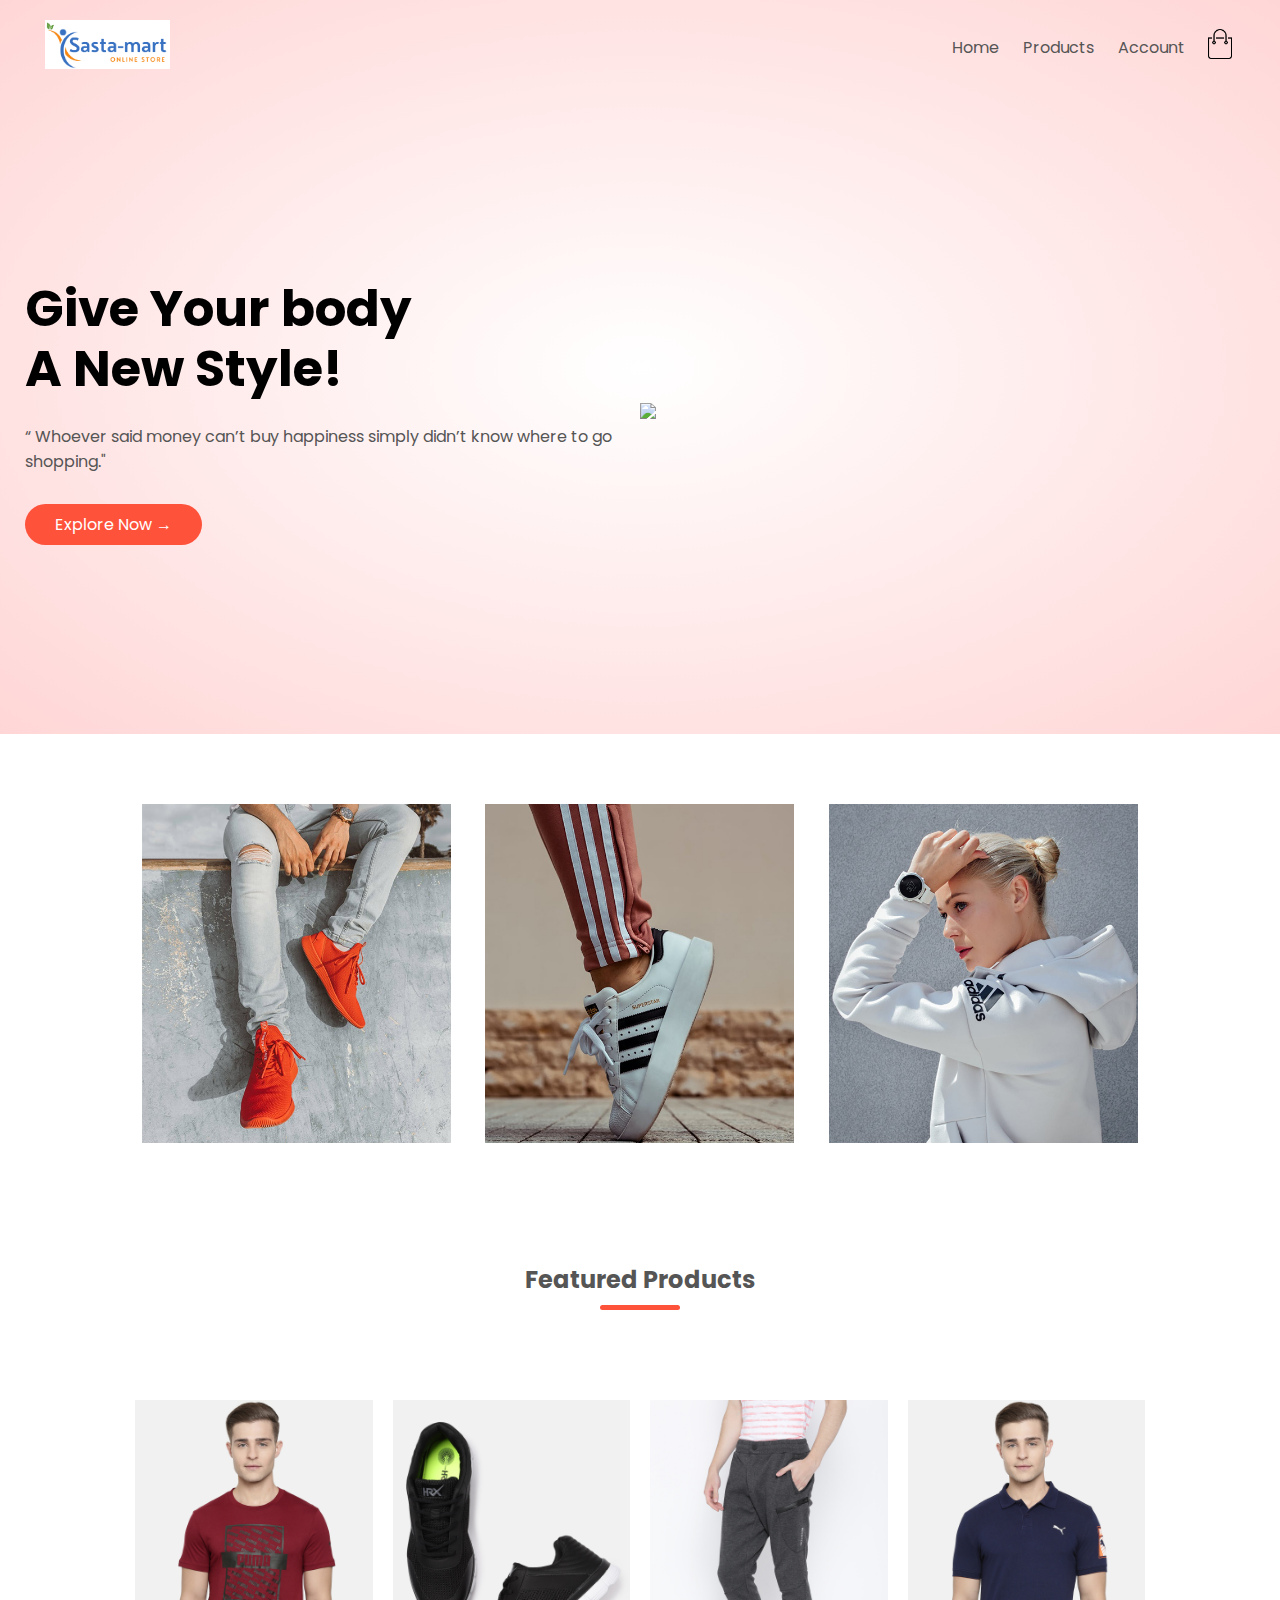
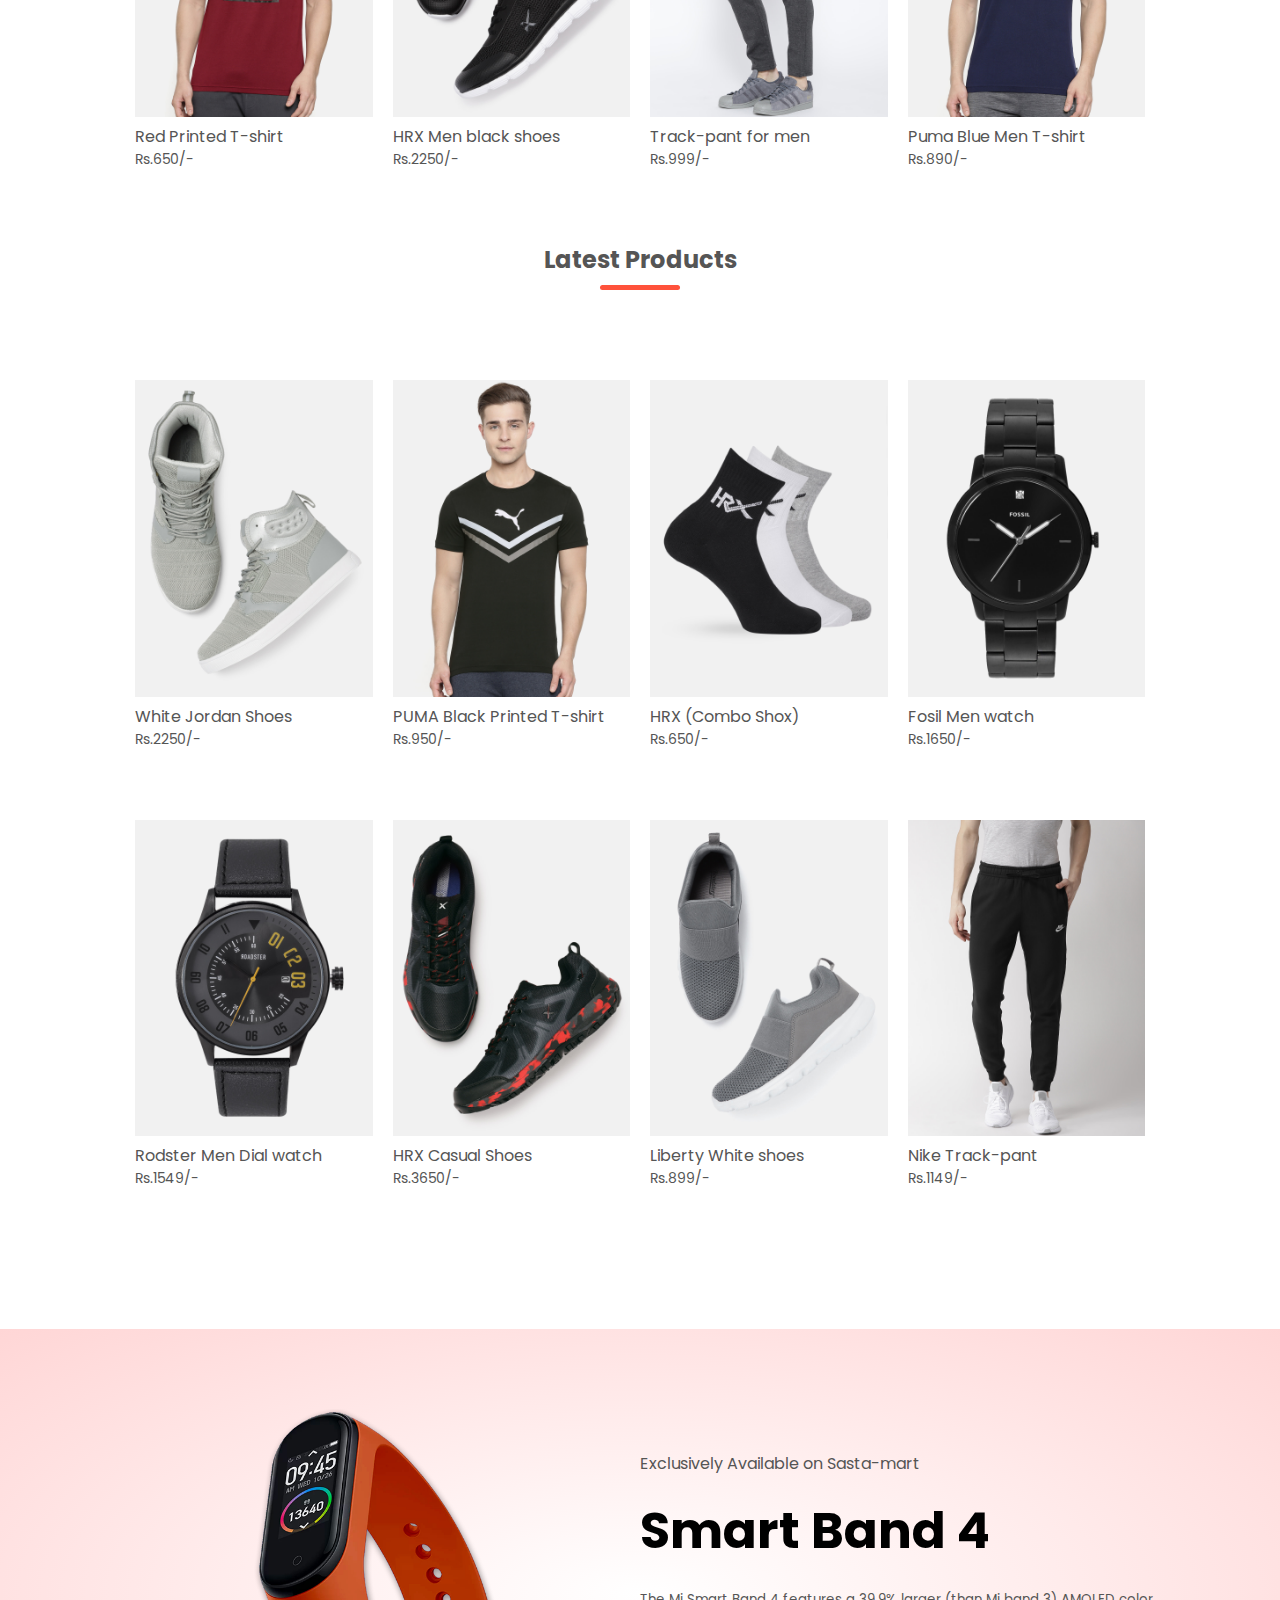
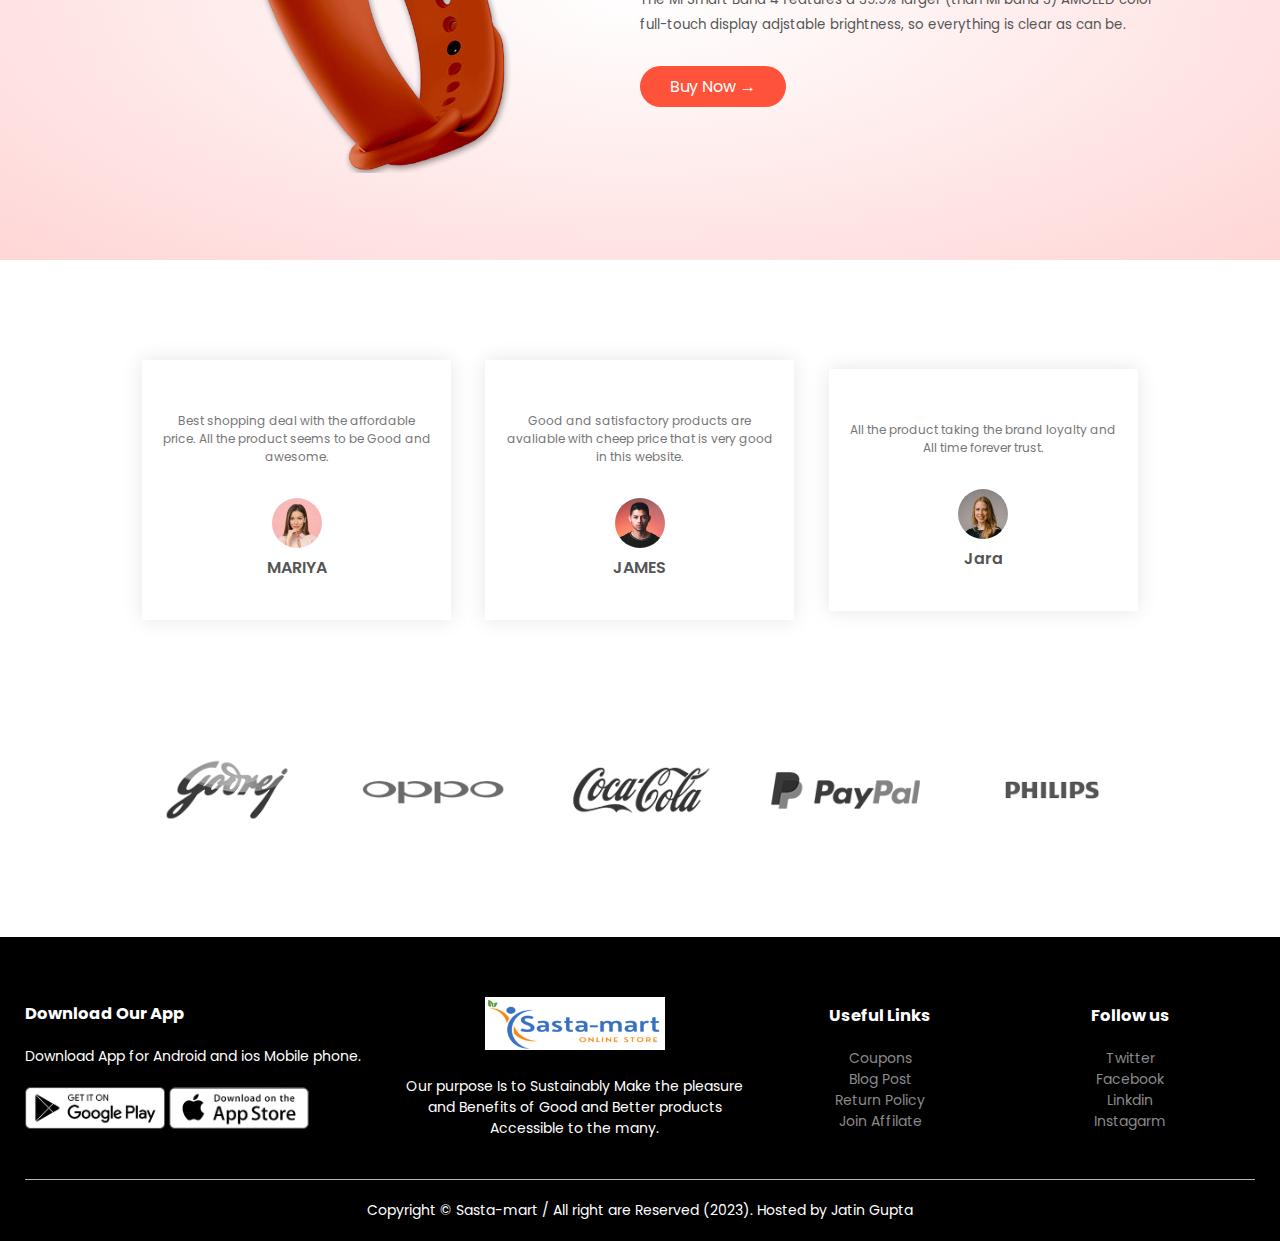
==== index.html @ dddf3293 "Add files via upload" ====
<!DOCTYPE html>
<html lang="en">
<head>
    <meta charset="UTF-8">
    <meta http-equiv="X-UA-Compatible" content="IE=edge">
    <meta name="viewport" content="width=device-width, initial-scale=1.0">
    <title>Sasta-mart | Ecommerce Website </title>
    <link rel="stylesheet" href="style.css">
    <link rel="preconnect" href="https://fonts.googleapis.com">
<link rel="preconnect" href="https://fonts.gstatic.com" crossorigin>
<link href="https://fonts.googleapis.com/css2?family=Poppins:ital,wght@0,400;0,500;0,600;0,700;1,300&display=swap" rel="stylesheet">
<script src="https://kit.fontawesome.com/1571e09826.js" crossorigin="anonymous"></script>
</head>
<body>
    <div class="header">
    <div class="container">
        <div class="navbar">
            <div class="logo">
                <a href="index.html"><img src="img/shopinglogo.png" width="125px"></a>
            </div>
            <nav>
                <ul id="MenuItems">
                    <li><a href="index.html">Home</a></li>                                                 
                    <li><a href="products.html">Products</a></li>
                    <li><a href="account.html">Account</a></li>
                </ul>
            </nav>
            <a href="cart.html"><img src="img/cart.png" width="30px" height="30px"></a>
        <img src="img/menu.png" class="menu-icon" onclick="menutoggle()">
        </div>
           <div class="row">
            <div class="col-2">
                <h1>Give Your body<br> A New Style!</h1>
                <p>“ Whoever said money can’t buy happiness simply didn’t know where to go shopping."</p>
                <a href="" class="btn">Explore Now &#8594;</a>
            </div>
           <div class="col-2">
            <img src="img/Banner.png">
           </div>
     </div>
    </div>
    </div>
   

<!--------------featured----------->
    <div class="categories">
        <div class="small-container">
            <div class="row">
                <div class="col-3">
                    <img src="img/category-1.jpg">
                </div> 
                <div class="col-3">
                    <img src="img/category-2.jpg">
                </div>
                <div class="col-3">
                    <img src="img/category-3.jpg">
                </div>         
            </div>
        </div>
  </div>
<!------featured product------>
  <div class="small-container">
    <h2 class="title"> Featured Products</h2>
    <div class="row">
       <div class="col-4">
        <a href="productsdetail.html"><img src="img/product-1.jpg"></a>
        <a href="productsdetail.html"><h4>Red Printed T-shirt</h4></a>
        <div class="rating">
            <i class="fa fa-star"></i>
            <i class="fa fa-star"></i>
            <i class="fa fa-star"></i>
            <i class="fa fa-star"></i>
            <i class="fa fa-star-o"></i>
        </div>
        <p>Rs.650/-</p>
       </div> 
       <div class="col-4">
        <img src="img/product-2.jpg">
        <h4>HRX Men black shoes</h4>
        <div class="rating">
            <i class="fa fa-star"></i>
            <i class="fa fa-star"></i>
            <i class="fa fa-star"></i>
            <i class="fa fa-star"></i>
            <i class="fa fa-star-half-o"></i>
        </div>
        <p>Rs.2250/-</p>
       </div> 
       <div class="col-4">
        <img src="img/product-3.jpg">
        <h4>Track-pant for men</h4>
        <div class="rating">
            <i class="fa fa-star"></i>
            <i class="fa fa-star"></i>
            <i class="fa fa-star"></i>
            <i class="fa fa-star"></i>
            <i class="fa fa-star-o"></i>
        </div>
        <p>Rs.999/-</p>
       </div> 
       <div class="col-4">
        <img src="img/product-4.jpg">
        <h4>Puma Blue Men T-shirt</h4>
        <div class="rating">
            <i class="fa fa-star"></i>
            <i class="fa fa-star"></i>
            <i class="fa fa-star"></i>
            <i class="fa fa-star-half-o"></i>
            <i class="fa fa-star-o"></i>
        </div>
        <p>Rs.890/-</p>
    </div>
  </div>
  <h2 class="title">Latest Products</h2>
  <div class="row">
    <div class="col-4">
     <img src="img/product-5.jpg">
     <h4>White Jordan Shoes</h4>
     <div class="rating">
         <i class="fa fa-star"></i>
         <i class="fa fa-star"></i>
         <i class="fa fa-star"></i>
         <i class="fa fa-star"></i>
         <i class="fa fa-star-o"></i>
     </div>
     <p>Rs.2250/-</p>
    </div> 
    <div class="col-4">
     <img src="img/product-6.jpg">
     <h4>PUMA Black Printed T-shirt</h4>
     <div class="rating">
         <i class="fa fa-star"></i>
         <i class="fa fa-star"></i>
         <i class="fa fa-star"></i>
         <i class="fa fa-star"></i>
         <i class="fa fa-star-half-o"></i>
     </div>
     <p>Rs.950/-</p>
    </div> 
    <div class="col-4">
     <img src="img/product-7.jpg">
     <h4>HRX (Combo Shox)</h4>
     <div class="rating">
         <i class="fa fa-star"></i>
         <i class="fa fa-star"></i>
         <i class="fa fa-star"></i>
         <i class="fa fa-star"></i>
         <i class="fa fa-star-o"></i>
     </div>
     <p>Rs.650/-</p>
    </div> 
    <div class="col-4">
     <img src="img/product-8.jpg">
     <h4>Fosil Men watch</h4>
     <div class="rating">
         <i class="fa fa-star"></i>
         <i class="fa fa-star"></i>
         <i class="fa fa-star"></i>
         <i class="fa fa-star-half-o"></i>
         <i class="fa fa-star-o"></i>
     </div>
     <p>Rs.1650/-</p>
    </div>
    <div class="col-4">
     <img src="img/product-9.jpg">
     <h4>Rodster Men Dial watch</h4>
     <div class="rating">
         <i class="fa fa-star"></i>
         <i class="fa fa-star"></i>
         <i class="fa fa-star"></i>
         <i class="fa fa-star-o"></i>
         <i class="fa fa-star-o"></i>
     </div>
     <p>Rs.1549/-</p>
    </div> 
    <div class="col-4">
     <img src="img/product-10.jpg">
     <h4>HRX Casual Shoes</h4>
     <div class="rating">
         <i class="fa fa-star"></i>
         <i class="fa fa-star"></i>
         <i class="fa fa-star"></i>
         <i class="fa fa-star"></i>
         <i class="fa fa-star-o"></i>
     </div>
     <p>Rs.3650/-</p>
    </div> 
    <div class="col-4">
     <img src="img/product-11.jpg">
     <h4>Liberty White shoes</h4>
     <div class="rating">
         <i class="fa fa-star"></i>
         <i class="fa fa-star"></i>
         <i class="fa fa-star"></i>
         <i class="fa fa-star"></i>
         <i class="fa fa-star-o"></i>
     </div>
     <p>Rs.899/-</p>
    </div> 
    <div class="col-4">
     <img src="img/product-12.jpg">
     <h4>Nike Track-pant</h4>
     <div class="rating">
         <i class="fa fa-star"></i>
         <i class="fa fa-star"></i>
         <i class="fa fa-star"></i>
         <i class="fa fa-star"></i>
         <i class="fa fa-star-half-o"></i>
     </div>
     <p>Rs.1149/-</p>
    </div>
    </div>
  </div>
  <!---offer----->
  <div class="offer">
  <div class="small-container">
    <div class="row">
      <div class="col-2">
        <img src="img/exclusive.png" class="offer-img">
      </div>
      <div class="col-2">
        <P>Exclusively Available on Sasta-mart</P>
        <h1>Smart Band 4</h1>
        <small>
            The Mi Smart Band 4 features a 39.9% larger
            (than Mi band 3) AMOLED color full-touch display
            adjstable brightness, so everything is clear  as can be. 
        </small>
        <a href="" class="btn">Buy Now &#8594;</a>
      </div>  
    </div>
  </div>
  </div>
<!--------testimonial-------->
  <div class="testimonial">
    <div class="small-container">
        <div class="row">
            <div class="col-3">
                <i class="fa fa-quote-left"></i>
                <p>Best shopping deal with the affordable price. All the product seems to be Good and awesome.</p>
                    <div class="rating">
                        <i class="fa fa-star"></i>
                        <i class="fa fa-star"></i>
                        <i class="fa fa-star"></i>
                        <i class="fa fa-star-half-o"></i>
                        <i class="fa fa-star-o"></i>
                    </div>
                    <img src="img/user-3.png">
                    <h3>MARIYA</h3>
            </div>
            <div class="col-3">
                <i class="fa fa-quote-left"></i>
                <p>Good and satisfactory products are avaliable with cheep price that is very good in this website.</p>
                    <div class="rating">
                        <i class="fa fa-star"></i>
                        <i class="fa fa-star"></i>
                        <i class="fa fa-star"></i>
                        <i class="fa fa-star-half-o"></i>
                        <i class="fa fa-star-o"></i>
                    </div>
                    <img src="img/user-2.png">
                    <h3>JAMES</h3>
            </div>
            <div class="col-3">
                <i class="fa fa-quote-left"></i>
                <p>All the product taking the brand loyalty and All time forever trust.</p>
                    <div class="rating">
                        <i class="fa fa-star"></i>
                        <i class="fa fa-star"></i>
                        <i class="fa fa-star"></i>
                        <i class="fa fa-star-half-o"></i>
                        <i class="fa fa-star-o"></i>
                    </div>
                    <img src="img/user-1.png">
                    <h3>Jara</h3>
                   </div>
            </div>
        </div>
  </div>
<!-------brands-->
    <div class="brands">
        <div class="small-container">
            <div class="row">
                <div class="col-5">
                    <img src="img/logo-godrej.png">
                </div>
                <div class="col-5">
                    <img src="img/logo-oppo.png">
                </div>
                <div class="col-5">
                    <img src="img/logo-coca-cola.png">
                </div>
                <div class="col-5">
                    <img src="img/logo-paypal.png">
                </div>
                <div class="col-5">
                    <img src="img/logo-philips.png">
                </div>
            </div>
        </div>
    </div>
<!-----footer------>
    <div class="footer">
        <div class="container">
            <div class="row">
                <div class="footer-col-1">
                    <h3>Download Our App</h3>
                    <p>Download App for Android and ios Mobile phone.</p>
                    <div class="app-logo">
                        <img src="img/play-store.png">
                        <img src="img/app-store.png">
                    </div>
                </div>
                <div class="footer-col-2">
                    <img src="img/whitelogo.png" width="125px">
                    <p>Our purpose Is to Sustainably Make the pleasure and Benefits of Good and Better products Accessible to the many.</p>
                </div>
                <div class="footer-col-3">
                    <h3>Useful Links </h3>
                    <ul>
                        <li>Coupons</li>
                        <li>Blog Post</li>
                        <li>Return Policy</li>
                        <li>Join Affilate</li>
                    </ul>
                </div>
                <div class="footer-col-4">
                    <h3>Follow us</h3>
                    <ul>
                        <li>Twitter</li>
                        <li>Facebook</li>
                        <li>Linkdin</li>
                        <li>Instagarm</li>
                    </ul>
                </div>
            </div>
          <hr>
<p class="copyright">Copyright © Sasta-mart / All right are Reserved (2023). Hosted by <i class="fa-solid fa-heart"></i> Jatin Gupta</p>  
        </div>
    </div>
<!--------js for toggle menu--------->
<script>
    var MenuItems = document.getElementById("MenuItems");

    MenuItems.style.maxHeight = "0px";

    function menutoggle(){
    if (MenuItems.style.maxHeight == "0px")
        {
            MenuItems.style.maxHeight = "200px";
        }
        else
           {
            MenuItems.style.maxHeight = "0px";
           }
    }
    </script>
</body>
</html>
---- style.css ----
*{
    margin: 0;
    padding: 0;
    box-sizing: border-box;
}
body{
    font-family: 'Poppins', sans-serif;

}
.navbar{
    display: flex;
    align-items: center;
    padding: 20px;
}
nav{
    flex: 1;
    text-align: right;
}
nav ul{
    display: inline-block;
    list-style-type: none;
}
nav ul li{
    display: inline-block;
    margin-right: 20px;
}
a{
    text-decoration: none;
    color: #555;
}
p{
    color: #555;
}
.container{
    max-width: 1300px;
    margin: auto;
    padding-left: 25px;
    padding-right: 25px;
}
.row{
    display: flex;
    align-items: center;
    flex-wrap: wrap;
    justify-content: space-around;
}
.col-2{
    flex-basis: 50%;
    min-width: 300px;
}
.col-2 img{
    max-width: 100%;
    padding: 50% 0;
}
.col-2 h1{
    font-size: 50px;
    line-height: 60px;
    margin: 25px 0;
}
.btn{
    display: inline-block;
    background: #ff523b;
    color: #fff;
    padding: 8px 30px;
    margin: 30px 0;
    border-radius: 30px;
    transition: background 0.5s;
}
.btn:hover{
    background: #563434;
}
.header{
    background: radial-gradient(#fff,#ffd6d6);
}
.header .row{
    margin-top: 70;
}
.categories{
    margin: 70px 0;
}
.col-3{
    flex-basis: 30%;
    min-width: 250px;
    margin-bottom: 30px;
}
.col-3 img{
    width: 100%;
}
.small-container{
    max-width: 1080px;
    margin: auto;
    padding-left: 25px;
    padding-right: 25px;
}
.col-4{
    flex-basis: 25%;
    padding: 10px;
    min-width: 200px;
    margin-bottom: 50px;
    transition: transform 0.5s;
}
.col-4 img{
    width: 100%;
}
.title{
    text-align: center;
    margin: 0 auto 80px;
    position: relative;
    line-height: 60px;
    color: #555;
}
.title::after{
    content: '';
    background: #ff523b;
    width: 80px;
    height: 5px;
    border-radius: 5px;
    position: absolute;
    bottom: 0;
    left: 50%;
    transform: translate(-50%);
}
h4{
    color: #555;
    font-weight: normal;
}
.col-4 p{
    font-size: 14px;
}
.rating .fa{
    color: #ff523b;
}
.col-4:hover{
    transform: translateY(-5px);
}
/*-----------offer-------*/

.offer{
    background: radial-gradient(#fff,#ffd6d6);
    margin-top: 80px;
    padding: 30px 0;
}
.col-2 .offer-img{
    padding: 50px;
}
small{
    color: #555;
}
/*--------------testimonial-----*/

.testimonial{
    padding-top: 100px;
}
.testimonial .col-3{
    text-align: center;
    padding: 40px 20px;
    box-shadow: 0 0 20px 0px rgba(0,0,0,0.1);
    cursor: pointer;
    transition: transform 0.5s;
}
.testimonial .col-3 img{
    width: 50px;
    margin-top: 20px;
    border-radius: 50%;
}
.testimonial .col-3:hover{
    transform: translateY(-10px);
}
.fa.fa-quote-left{
    font-size: 34px;
    color: #ff523b;
}
.col-3 p{
    font-size: 12px;
    margin: 12px 0;
    color: #777;
}
.testimonial .col-3 h3{
    font-weight: 600;
    color: #555;
    font-size: 16px;
}
/*-------------brands---------*/
.brands{
    margin: 100px auto;
}
.col-5{
    width: 160px;
}
.col-5 img{
    width: 100%;
    cursor: pointer;
    filter: grayscale(100%);
}
.col-5 img:hover{
    filter: grayscale(0);
}
/*-----footer-----*/
.footer{
    background: #000;
    color: #8a8a8a;
    font-size: 14px;
    padding: 60px 0 20px;
}
.footer p{
    color: #fff;
}
.footer h3{
    color: #fff;
    margin-bottom: 20px;
}
.footer-col-1, .footer-col-2, .footer-col-3, .footer-col-4{
    min-width: 250px;
    margin-bottom: 20px;
}
.footer-col-1{
  flex-basis: 30%;  
}
.footer-col-2{
    flex: 1;
    text-align: center;
}
.footer-col-2 img{
    width: 180px;
    margin-bottom: 20px;
}
.footer-col-3, .footer-col-4{
    flex-basis: 12%;
    text-align: center;
}
ul{
    list-style-type: none;
}
.app-logo{
    margin-top: 20px;
}
.app-logo img{
    width: 140px;

}
.footer hr{
    border: none;
    background: #b5b5b5;
    height: 1px;
    margin: 20px 0;
}
.copyright{
    text-align: center;
}
.menu-icon{
    width: 28px;
    margin-left: 20px;
    display: none;
}
/*------media--------*/
@media only screen and (max-width: 800px){
    nav ul{
        position: absolute;
        top: 70px;
        left: 0;
        background: #333;
        width: 100%;
        overflow: hidden;
        transition: max-height 0.5s;
    }
    nav ul li{
        display: block;
        margin-right: 50px;
        margin-top: 10px;
        margin-bottom: 10px;
    }
    nav ul li a{
        color: #fff;
    }
    .menu-icon{
        display: block;
        cursor: pointer;
    }
}
/*---------------all products---------*/
.row-2{
    justify-content: space-between;
    margin: 100px auto 50px;
}
select{
    border: 1px solid #ff523b;
    padding: 5px;
}
select:focus{
    outline: none;
}
.page-btn{
    margin: 0 auto 80px;
}
.page-btn span{
    display: inline-block;
    border: 1px solid #ff523b;
    margin-left: 10px;
    width: 40px;
    text-align: center;
    line-height: 40px;
    cursor: pointer;
}
.page-btn span:hover{
    background: #ff523b;
    color: #fff;  
}
/*----------single product detils--------*/
.single-product{
    margin-top: 80px;
}
.single-product .col-2 img{
    padding: 0;
}
.single-product .col-2{
    padding: 20px;
}
.single-product h4{
    margin: 20px 0;
    font-size: 22px;
    font-weight: bold;
}
.single-product select{
    display: block;
    padding: 10px;
    margin-top: 20px;
}
.single-product input{
    width: 50px;
    height: 40px;
    padding-left: 10px;
    font-size: 20px;
    margin-right: 10px;
    border: 1px solid #ff523b;
}
input:focus{
    outline: none;
}
.single-product .fa{
    color: #ff523b;
    margin-left: 10px;
}
.small-img-row{
    display: flex;
    justify-content: space-between;
}
.small-img-col{
    flex-basis: 24%;
    cursor: pointer;
}
/*-----cart-items----*/
.cart-page{
    margin: 80 auto;
}
table{
    width: 100%;
    border-collapse: collapse;
}
.cart-info{
    display: flex;
    flex-wrap: wrap;
}
th{
    text-align: left;
    padding: 5px;
    color: #fff;
    background: #ff523b;
    font-weight: normal;
}
td{
    padding: 10px 5px;
}
td input{
    width: 40px;
    height: 30px;
    padding: 5px;
}
td a{
    color: #ff523b;
    font-size: 12px;
}
td img{
    width: 80px;
    height: 80px;
    margin-right: 10px;
}
.total-price{
    display: flex;
    justify-content: flex-end;
}
.total-price table{
    border-top: 3px solid #ff523b;
    width: 100%;
    max-width: 400px;
}
td:last-child{
    text-align: right;
}
th:last-child{
    text-align: right;
}
/*--------account------*/
.account-page{
    padding: 50px o;
    background: radial-gradient(#fff,#ffd6d6);
}
.form-container{
    background: #fff;
    width: 300px;
    height: 400px;
    position: relative;
    text-align: center;
    padding: 20px 0;
    margin: auto;
    box-shadow: 0 0 20px 0px rgba(0,0,0,0.1);
    overflow: hidden;
}
.form-container span{
    font-weight: bold;
    padding: 0 10px;
    color: #555;
    cursor: pointer;
    width: 100px;
    display: inline-block;
}
.form-btn{
    display: inline-block;
}
.form-container form{
    max-width: 300px;
    padding: 0 20px;
    position: absolute;
    top: 130px;
    transition: transform 1s;
}
form input{
    width: 100%;
    height: 30px;
    margin: 10px 0;
    padding: 0 10px;
    border: 1px solid #ccc;

}
form .btn{
    width: 100%;
    border: none;
    cursor: pointer;
    margin: 10px 0;
}
form .btn:focus{
    outline: none;
}
#LoginForm{
    left: -300px;
}
#Regform{
    left: 0;
}
form a{
    font-size: 12px;
}
#Indicator{
    width: 100px;
    border: none;
    background: #ff523b;
    height: 3px;
    margin-top: 8px;
    transform: translateX(100px);
    transition: transform 1s;
}












/*------------media query for less then 600 screen size-----*/
@media only screen and (max-width: 600px){
    .row{
        text-align: center;
    }
    .col-2, .col-3, .col-4{
        flex-basis: 100%;
    }
    .single-product .row{
        text-align: left;
    }
    .single-product .col-2{
        padding: 20px 0;
    }
    .single-product h1{
        font-size: 26px;
        line-height: 32px;
    }
    .cart-info p{
        display: none;
    }





}
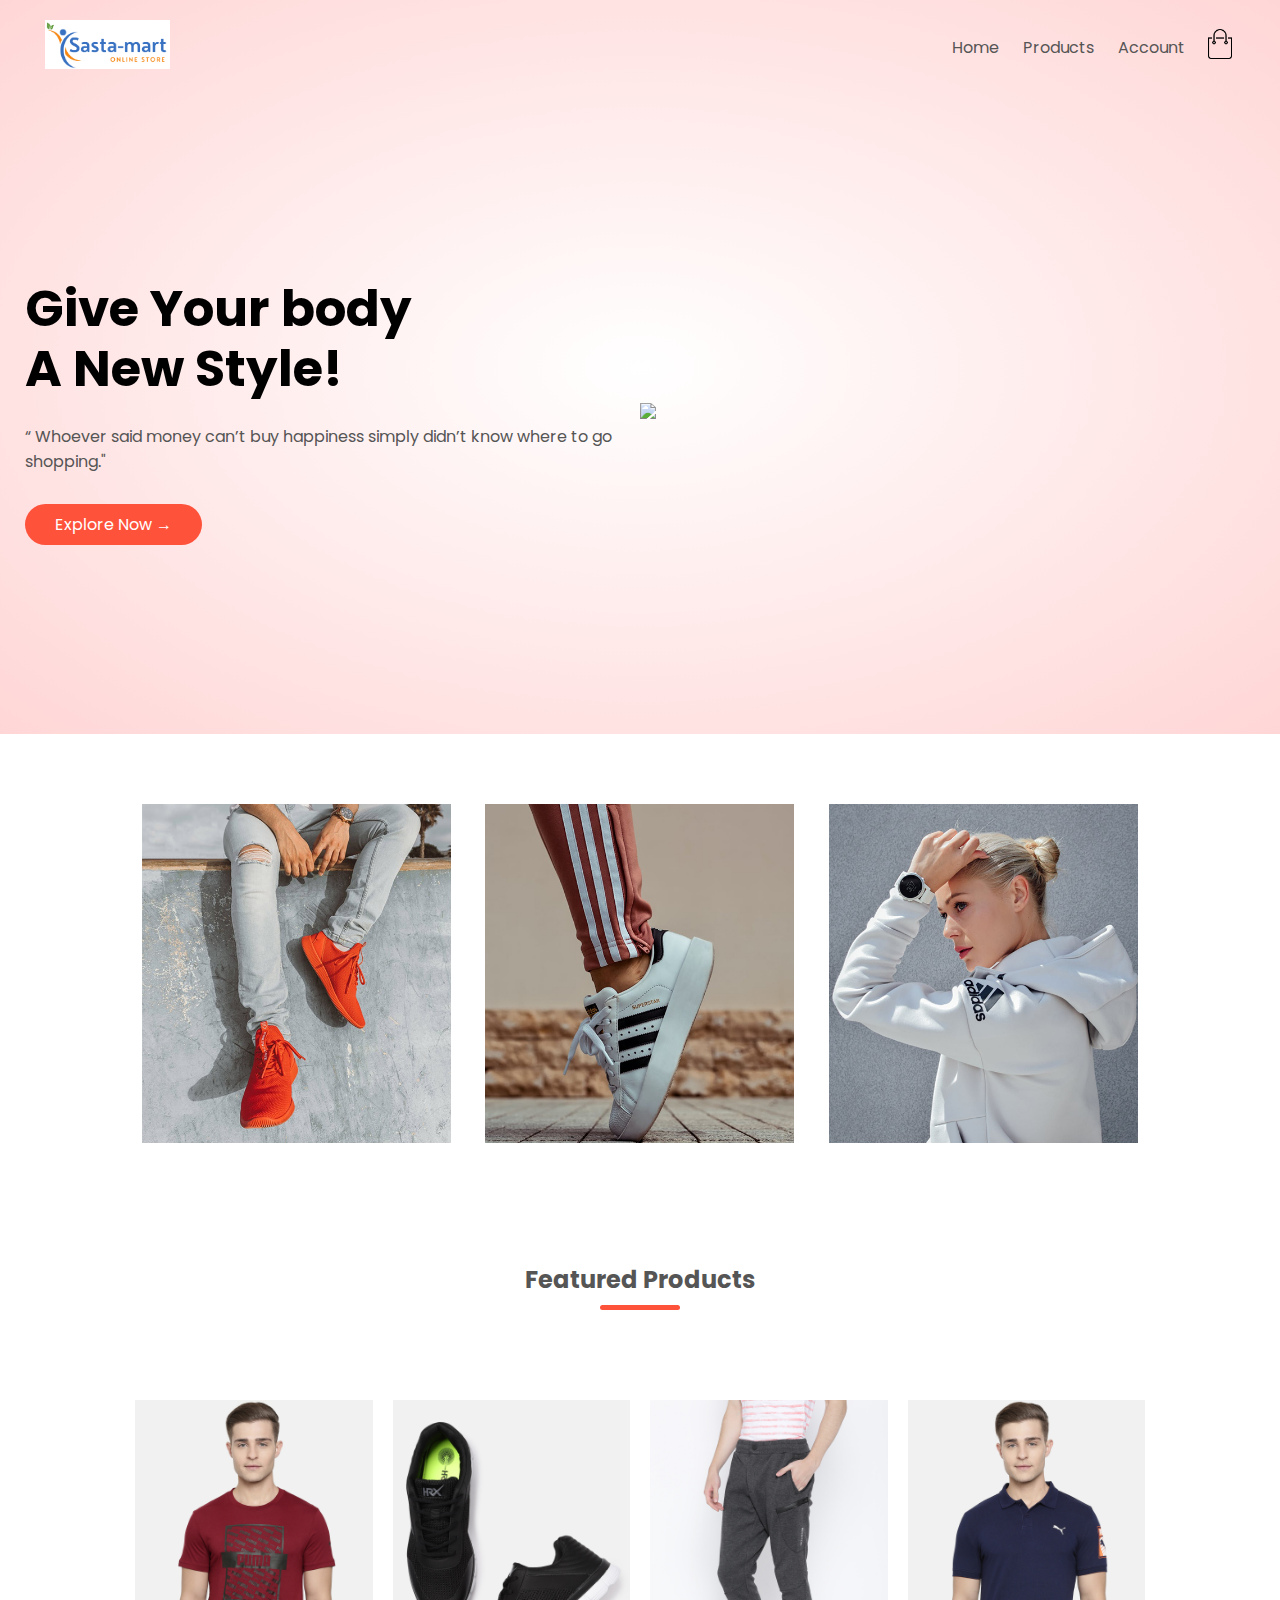
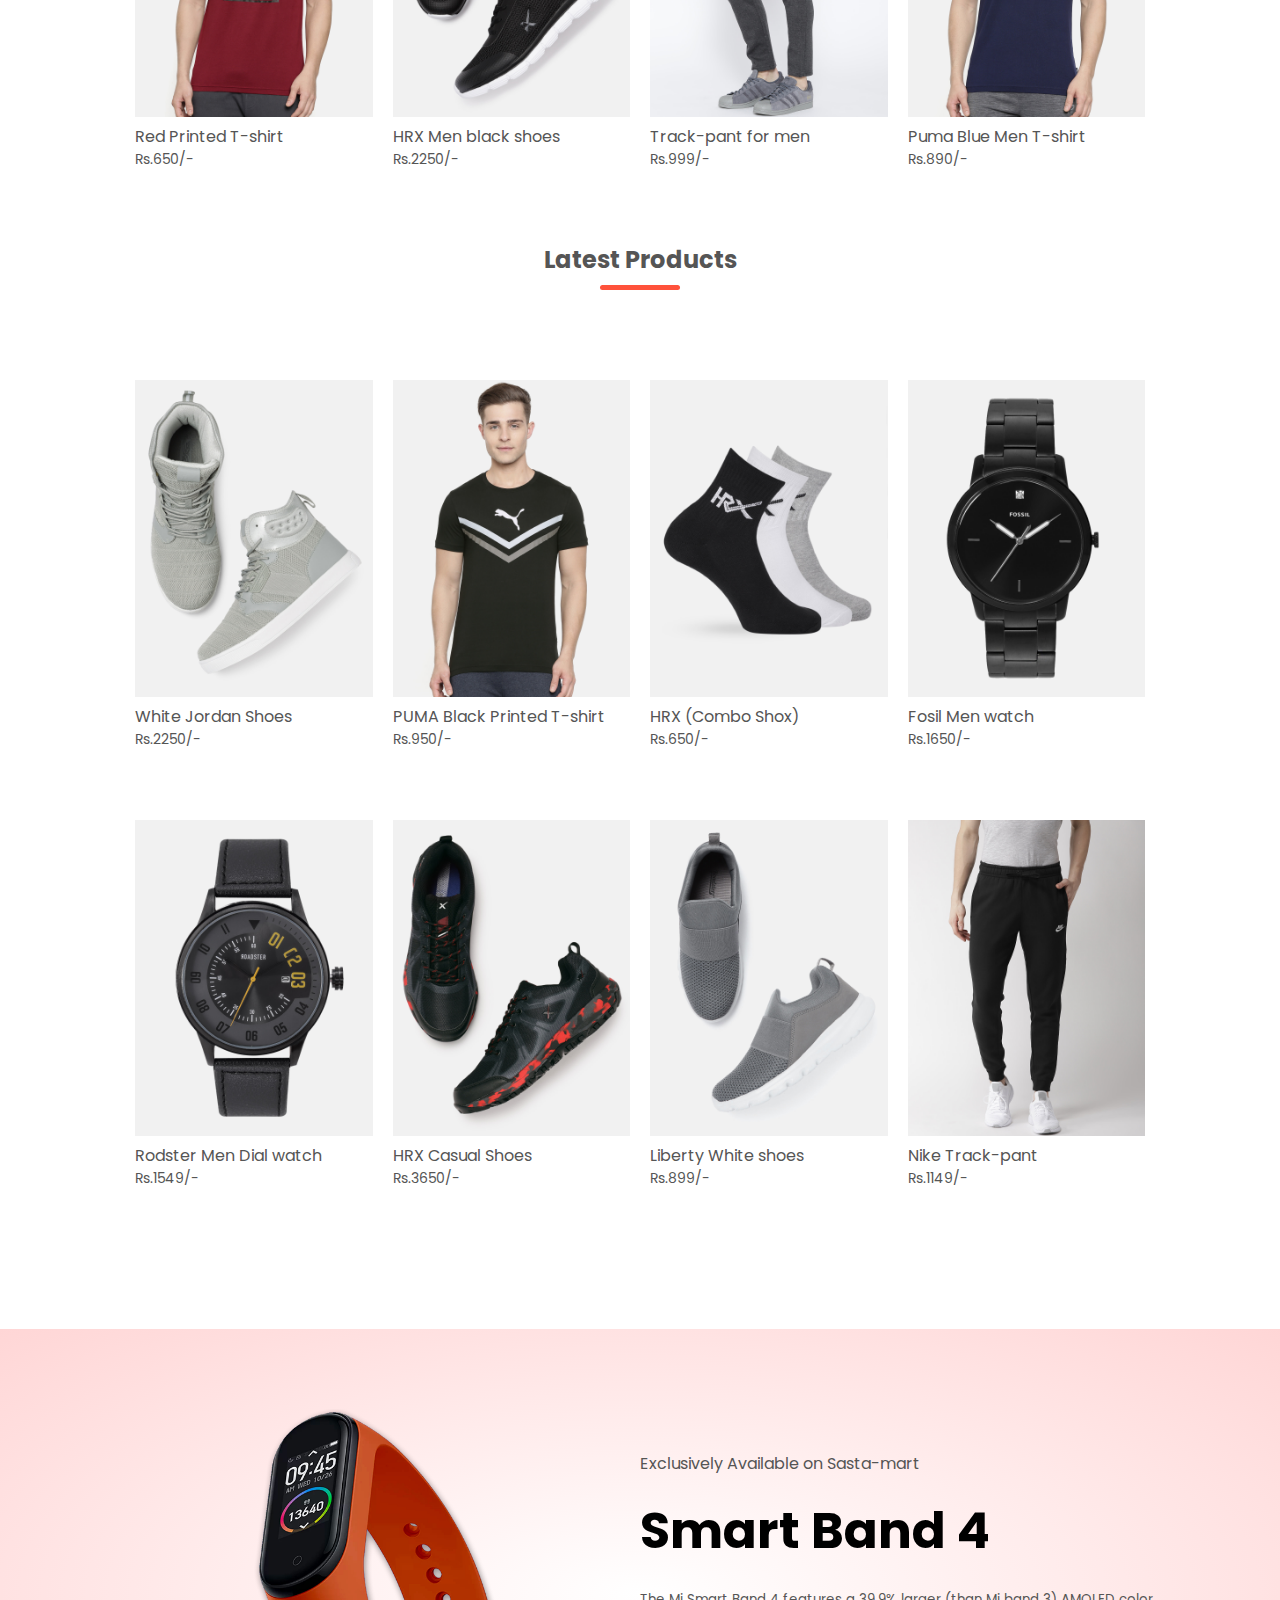
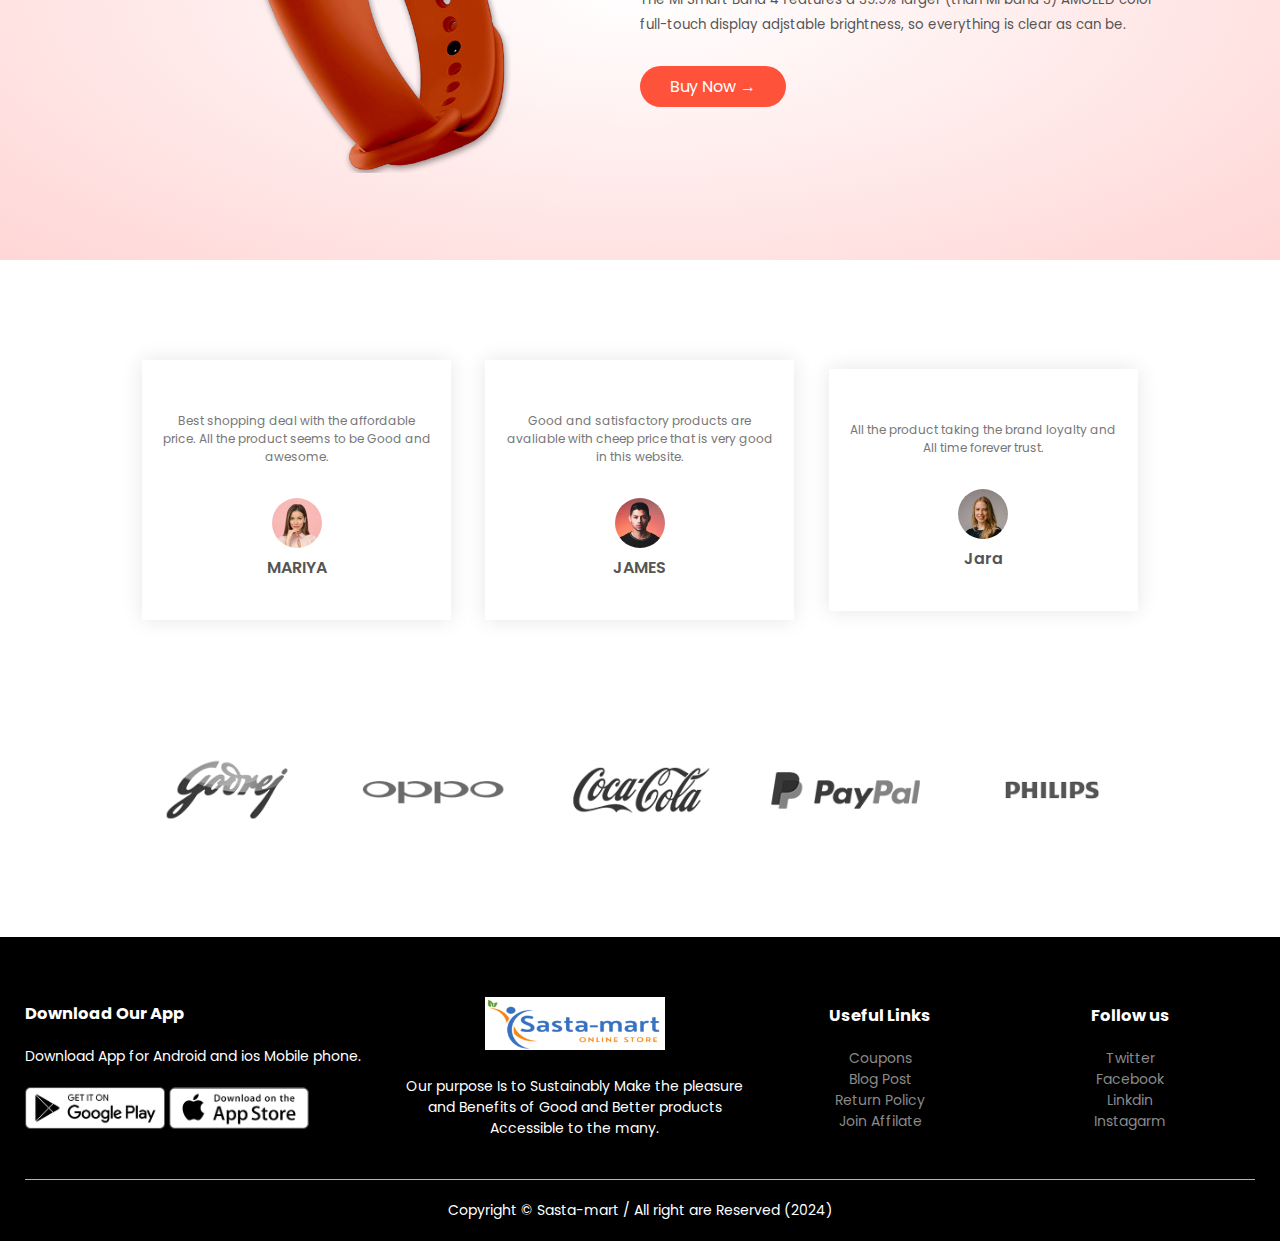
==== commit 9745db3e: "Update index.html" ====
--- a/index.html
+++ b/index.html
@@ -335,7 +335,7 @@
                 </div>
             </div>
           <hr>
-<p class="copyright">Copyright © Sasta-mart / All right are Reserved (2023). Hosted by <i class="fa-solid fa-heart"></i> Jatin Gupta</p>  
+<p class="copyright">Copyright © Sasta-mart / All right are Reserved (2024)</p>  
         </div>
     </div>
 <!--------js for toggle menu--------->
